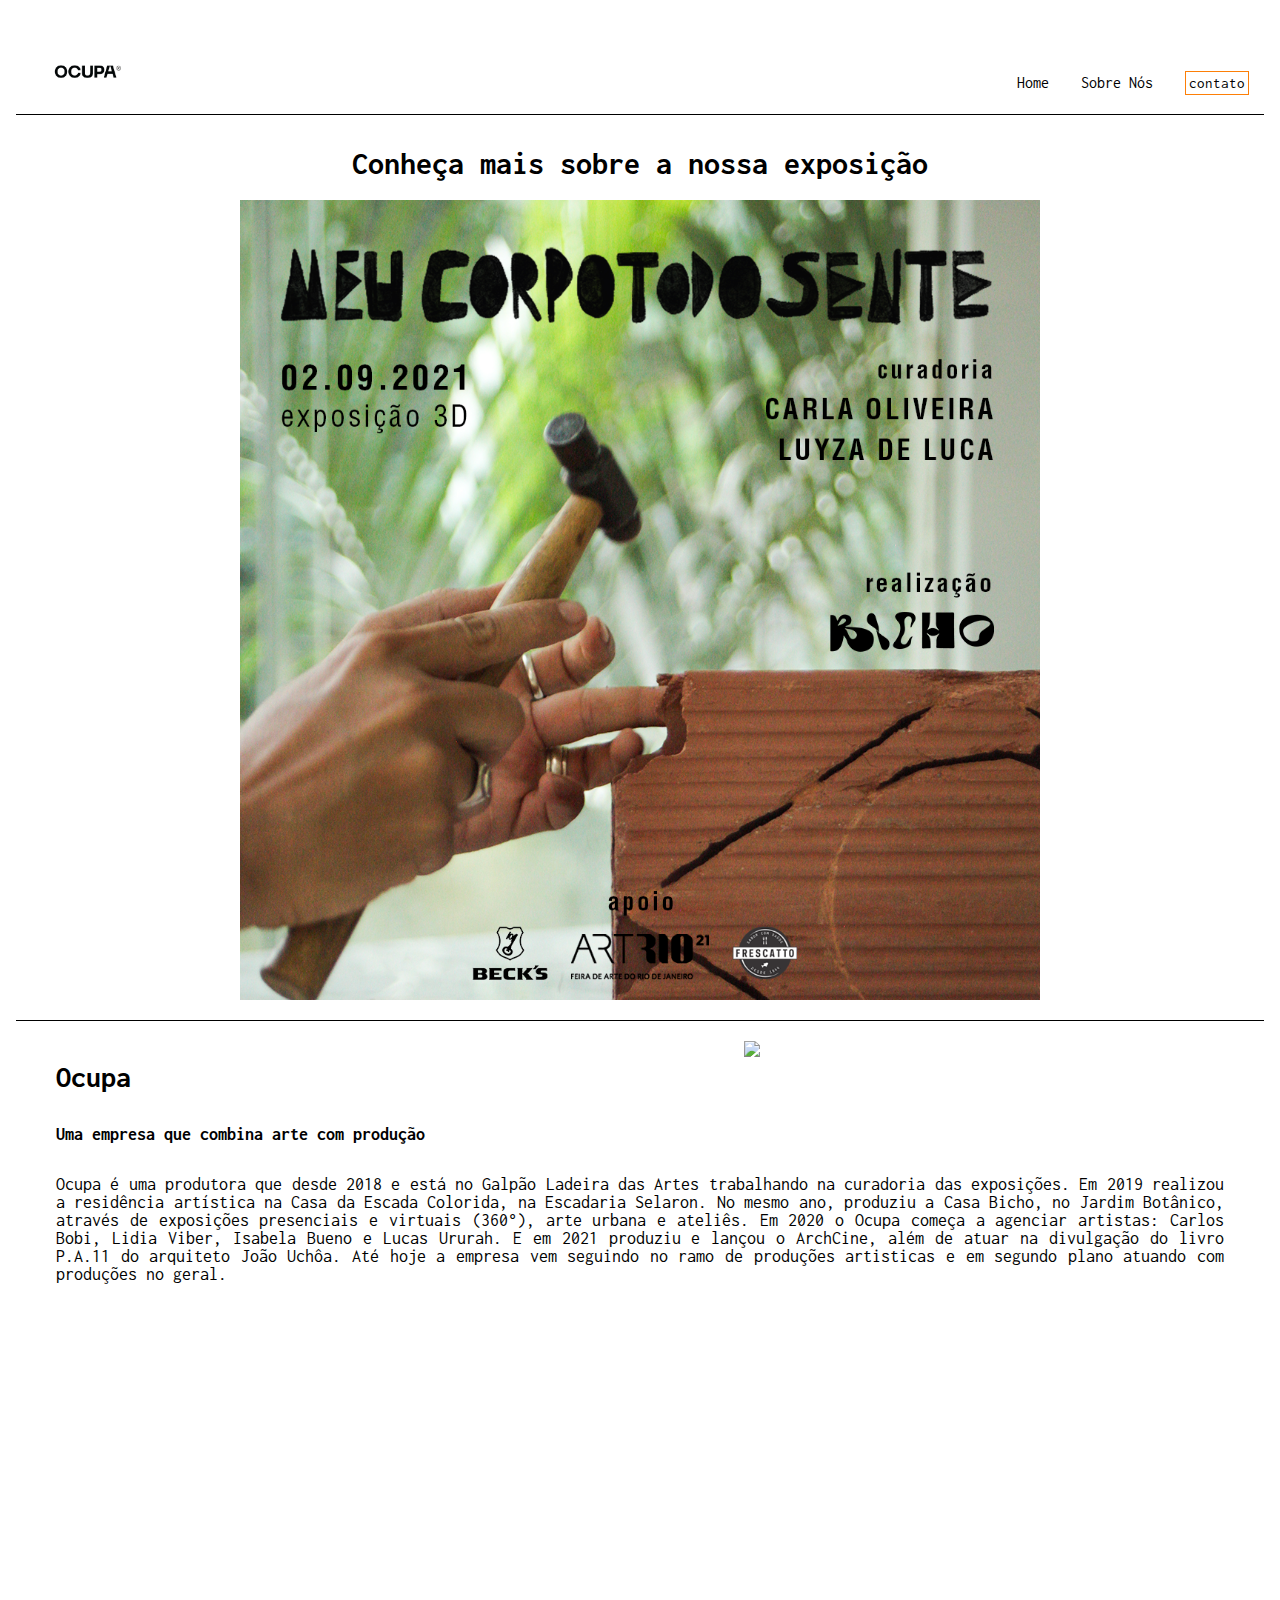
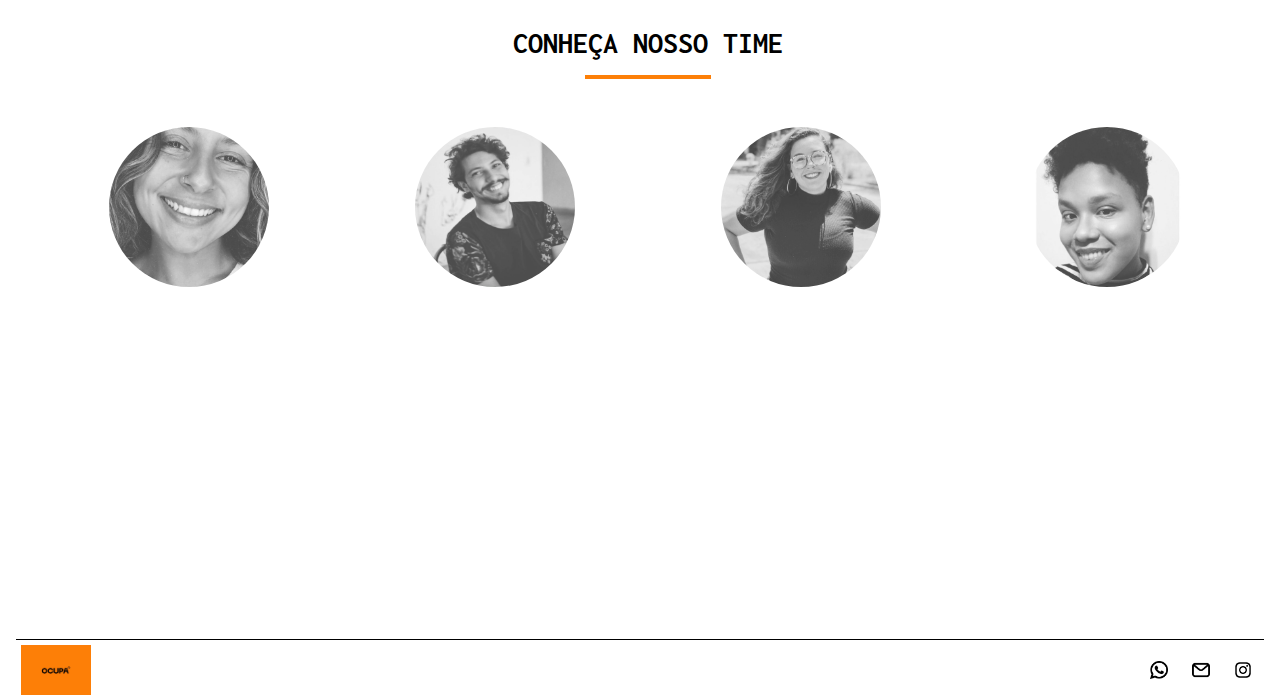
==== index.html @ 3dbba1af "Add files via upload" ====
<!DOCTYPE html>
<html lang="pt-BR">

<head>
    <meta charset="UTF-8">
    <link rel="stylesheet"  href="./style/style.css">
    <meta name="viewport" content="width=device-width, initial-scale=1.0">
    <meta name="description" content=" Empresa ligada ao ramo cultural. Com foco em agenciamento de artistas,
         produção de exposições e produções no geral. Entre em contato para saber mais">
    <title>Ocupa</title>
</head>

<body>
    <header>
        <nav class="navegacao">
            <img class="foto-logo" src="./assets/logo_ocupa.png">

            <ul class="lista-navegacao">
                <li class="lista-item"><a href="index.html">Home</a></li>
                <li class="lista-item"><a href="sobre_nos.html">Sobre Nós</a></li>
                <!--<li class="lista-item"><a href="producoes.html">Produções</a></li>
                <li class="lista-item"><a href="contato.html">Contato</a></li> -->
                <li class="lista-item"><a href="mailto:ocupa.arte@gmail.com"><button class="lista-botao">contato</button></a></li>
            </ul>
        </nav>
    </header>

    <main>
        <section>
            <a href="https://revistaphilos.com/2021/09/01/casa-bicho-apresenta-a-coletiva-meu-corpo-todo-sente/"
                class="texto-foto-principal">
                <h1>Conheça mais sobre a nossa exposição</h1>
            </a>
            <div class="foto-principal"></div>
            
        </section>

        <div class="menu-apresentacao">
            <div class="container-foto">
                <img class="menu-apresentacao-foto" src="../site_ocupa2/assets/img-hellena.JPG">
            </div>
            <h2 class="menu-apresentacao-texto-titulo">Ocupa</h2>
            <h4 class="menu-apresentacao-texto">Uma empresa que combina arte com produção</h4>
            <p class="menu-apresentacao-texto">
                Ocupa é uma produtora que desde 2018 e está no Galpão Ladeira das Artes trabalhando na curadoria das
                exposições. Em 2019 realizou a
                residência artística na Casa da Escada Colorida, na Escadaria Selaron. No mesmo ano, produziu a Casa
                Bicho, no Jardim Botânico, através de exposições presenciais e virtuais (360°), arte urbana e ateliês.
                Em 2020 o Ocupa começa a agenciar artistas: Carlos Bobi, Lidia Viber, Isabela Bueno e Lucas Ururah. E em
                2021 produziu e lançou o ArchCine, além de atuar na divulgação do livro P.A.11 do arquiteto João Uchôa.
                Até hoje a empresa vem seguindo no ramo de produções artisticas e em segundo plano atuando com produções
                no geral.
            </p>
        </div>

        <!--    Nessa Parte eu pesquisei tudo na internet (vídeo no youtube: Como criar uma seção DEVELOPER TEAM com [HTML & CSS]) -->
        <div class="container">
            <section class="time">
                <h3 class="titulo">Conheça nosso time</h3>
                <ul class="time-lista">
                    <li>
                        <a class="time-link" href="#primeiro">
                            <figure class="time-figure">
                                <img src="./assets/carla_oliveria.png" alt="foto tipo retrato da carla oliveira">
                            </figure>
                        </a>
                    </li>
                    <li>
                        <a class="time-link" href="#segundo">
                            <figure class="time-figure">
                                <img src="./assets/renan-horta.png" alt="foto tipo retrato do Renan Horta">
                            </figure>
                        </a>
                    </li>
                    <li>
                        <a class="time-link" href="#terceiro">
                            <figure class="time-figure">
                                <img src="./assets/luyza-deluca.png" alt="foto tipo retrato da Luyza de Luca">
                            </figure>
                        </a>
                    </li>
                    <li>
                        <a class="time-link" href="#quarto">
                            <figure class="time-figure">
                                <img src="./assets/jaqueline_cardoso.png" alt="foto tipo retrato da Jaqueline Cardoso">
                            </figure>
                        </a>
                    </li>
                </ul>

                <div class="time-descricao" id="primeiro">
                    <p class="time-nome">Carla Oliveira</p>
                    <p class="time-descricao-usuario">Carla é uma arquiteta urbanista em formação, produtora cultural
                        e moradora do subúrbio carioca.
                        Trabalhou com arquitetura por 7 anos, onde entre diversos projetos, atuou no Porto Maravilha
                        onde foi responsável pelo mobiliários urbanos e segurança viária na revitalização da zona
                        portuária.
                        Aqui no Ocupa, Carla é gestora, produtora e curadora, onde exerce no Galpão Ladeira das Artes a
                        curadoria de exposições e produção de eventos culturais e na Casa Bicho
                        é sócia fundadora, responsável pela curadoria e gestão de produção de arte da casa. Em 2020
                        começou a produzir os artistas Carlos Bobi e Lidia Viber.
                        Sua maior paixão é estar conectada com a arte e seu foco é torná la mais democrática.
                    </p>
                </div>

                <div class="time-descricao" id="segundo">
                    <p class="time-nome">Renan Horta</p>
                    <p class="time-descricao-usuario">é formado em Administração e produtor cultural.
                        Renan começou a atuar no cenário artístico em 2019, iniciando sua carreira no Ocupa e já fez
                        parte de diversas produções da empresa. Hoje seu foco é a gestão financeira.

                        Participou no desenvolvimento e criação do projeto Arteacao, do planejamento e produção de
                        exposições e por fim, participa do planejamento e estratégia na assessoria dos artistas.

                        Sua inspiração é entregar arte para pessoas que nunca tiveram contato com a mesma e auxiliar no
                        desenvolvimento de carreira dos artistas independentes.
                    </p>
                </div>

                <div class="time-descricao" id="terceiro">
                    <p class="time-nome">luyza de Luca</p>
                    <p class="time-descricao-usuario">Luyza De Luca é arquiteta e urbanista formada pela PUC, com
                        experiência em escritórios no Brasil e na Itália. Curadora em formação, cursa pós-graduação em
                        “Planejamento e produção de exposições” e “Especialização em crítica e curadoria de arte”, pela
                        Escola de Artes Visuais do Parque Lage. Já fez cursos como “Arquitetura da arte: espaços e
                        montagens de exposições” ministrado por Sonia Salcedo e que teve como produto o ensaio
                        expositivo “Um ponto de partida, Abelardo Zaluar”.

                        Atualmente trabalha em uma galeria de arte do Rio de Janeiro atuando na elaboração de múltiplas
                        exposições e participa do curso “Portfólio, apresentação, desenvolvimento e estratégias de
                        carreira”, com Bruno Miguel, também na EAV Parque Lage.

                        Integra a equipe do OCUPA desenvolvendo curadorias independentes, pesquisa e colaborando com
                        artistas jovens com foco em desenvolvimento de carreira.
                    </p>
                </div>

                <div class="time-descricao" id="quarto">
                    <p class="time-nome">Jaqueline Freire</p>
                    <p class="time-descricao-usuario">Jaqueline é uma Engenheira Eletricista em formação na UFRJ. Antes
                        de ingressar em engenharia, trabalhou durante 2 anos com Consultoria e Planejamento Empresarial
                        de micro e pequenas empresas.
                        Tem no seu currículo cursos de gestão, experiência do usuário com o produto e desenvolvimento
                        aplicações mobile.

                        No Ocupa atua como Consultora de Negócios, onde auxilia no desenvolvimento de estratégias de
                        crescimento para a empresa.

                        Seu objetivo é unir arte, tecnologia e negócios de forma sustentável e democrática.
                    </p>
                </div>
            </section>
        </div>
    </main>

    <footer>
        <!-- Não tô conseguindo colocar as imagens como links, queria colocar um direcionamento pro whatsapp, pro email e para o ulr do instagram-->
        <div class="container-footer">
            <a href="#"><img class="logo-footer" src="./assets/ocupa.jpg"
                    alt="logo da empresa ocupa, fundo larannja com letras pretas"></a>
            <ul class="lista-footer">
                <li><a href="https://www.instagram.com/ocupa__/"><img class="img-footer" src="./assets/instagram.png" alt="logo do instagram para contato"></a></li>
                <li><a href="mailto:ocupa.arte@gmail.com"><img class="img-footer" src="./assets/o-email.png" alt="logo do email para contato"></a></li>
                <li><a href="https://tinyurl.com/numeroocupa"><img class="img-footer" src="./assets/whatsapp.png" alt="logo do whatsapp para contato"></a></li>
            </ul>
        </div>
    </footer>
</body>

</html>
---- style/style.css ----
@import url('https://fonts.googleapis.com/css2?family=Inconsolata&family=Playfair+Display&family=Roboto+Mono:wght@300&display=swap');

*{
    padding: 0;
    margin: 0;
    box-sizing: border-box;
    list-style: none;
}

body{
    background-color: white;
    margin: 1em;
    font-family: 'Inconsolata', monospace;
}

a{
    color: black;
    list-style: none;
    text-decoration: none;

}

a:hover{
    color: #fd7f07;
}

a:active {
    text-decoration:none;
}

                                            /*HEADER*/
.lista-navegacao{
    padding: 15px;
    display: flex;
    flex-direction: row;
    justify-content: flex-end;
    align-items: baseline;
    gap: 5em 2em;
    border-bottom: 1.2px solid black;
    margin-bottom: 2em;
    padding-bottom: 1.2em;
    font-size: 16px;

}

.lista-botao{
    background-color: white;
    padding: 3px;
    border: 0.2px solid #fd7f07;
    font-family: 'Inconsolata', monospace;
    font-size: 15px;
}

.lista-botao:hover{
    background-color: #fd7f07;
    color: white;
    padding: 3px;
    border: 0.2px solid black;
}

.foto-logo{
    max-width: 80px;
    margin-left: 2em;
    transform: translateY(100%);
    
}
                                                /*MAIN*/
.texto-foto-principal{
    text-align: center;
    padding-top: 20px;
    margin-bottom: 5px;
    font-weight: 500;
    color: black;
}

.texto-foto-principal:hover{
    color: #fd7f07;
}

.foto-principal{
    background-image: url(../assets/Prancheta1.PNG);
    background-color: white;
    height: 800px;
    background-position: center;
    background-repeat: no-repeat;
    background-size: contain;
    position: relative;
    margin: 20px;
    padding: 20px;
}

.menu-apresentacao-foto{ 
    width: 500px;
    float: right;
    margin-left: 20px;
    transform: translateY();
    
}

.menu-apresentacao{
    padding: 20px;
    border-top: 1.2px solid black;
} 

.menu-apresentacao-texto{
    text-align: justify;
    margin: 8px;
    padding: 12px;
    font-size: 18px;
}

.menu-apresentacao-texto-titulo{
    font-size: 30px;
    text-align: justify;
    margin: 8px;
    padding: 12px;
    
}

.container{
    width: 100%;
    height: 100vh;  
    display: flex;
    justify-content: center;
    align-items: center;
    margin: 8px;
    padding: 12px;
}

.titulo{
    text-align: center;
    text-transform: uppercase;
    font-size: 30px;
    margin-bottom: 3rem;
}

.titulo:after{
    content:"";
    padding: 2px;
    background-color: #fd7f07;
    display: flex;
    width: 10%;
    margin: auto;
    margin-top: 1rem;
}

.time{
    width: 100%;
}

.time-lista{
    display: flex;
    justify-content: space-around;
    margin: 3rem 0;
}


.time-figure{
    width: 160px;
    height: 160px;
    border-radius: 50%;
    overflow: hidden;
}

.time-figure img{
    width: 100%;
    filter: opacity(80%);
}

.time-link:hover .time-figure img{
    filter: none;

}

.time-descricao{
    display: flex;
    flex-direction: column;
    align-items: center;
    display: none;
}

.time-descricao:target{
    display: flex;
}

.time-nome{
    text-transform: uppercase;
    font-size: 20px;
}

.time-nome:after{
    
    content:"";
    padding: 2px;
    background-color: #fd7f07;
    display: flex;
    width: 100%;
    margin: auto;
    margin-top: 1rem;
}

.time-descricao-usuario{
    margin-top: 3rem;
    font-size: 18px;
}
                                            /*FOOTER*/
.container-footer{
    width: 100%;
    border-top: 1.2px solid black;
    

}

.logo-footer{
    width: 80px;
    padding: 5px;
    float: left;
}

.img-footer{
    width: 18px;
    margin: 12px;
    float: right;
    transform: translateY(50%);

}

@media screen and (max-width: 420px){
    
    .navegacao{
        max-width: 100%;
     
    }

    .foto-logo{
        width: 50px;
        margin: 0;
        transform: translateY(170%);

    }

    .texto-foto-principal{
        margin: 0;
        padding: 0;
        font-size: 12px;
    }

    .foto-principal{
        margin: 10px;
        padding: 10px;
        height: 400px;
    }

    .menu-apresentacao{
        padding: 0;
        padding-top: 20px;
        padding-bottom: 100px;
    }
    .menu-apresentacao-foto{
        float:none;
        width: 300px;
        
    }

    .container{
        height: auto;
    }

    .time-figure{
        width: 80px;
        height: 80px;
        margin: 5px;
        border-radius: 50%;
    }
}
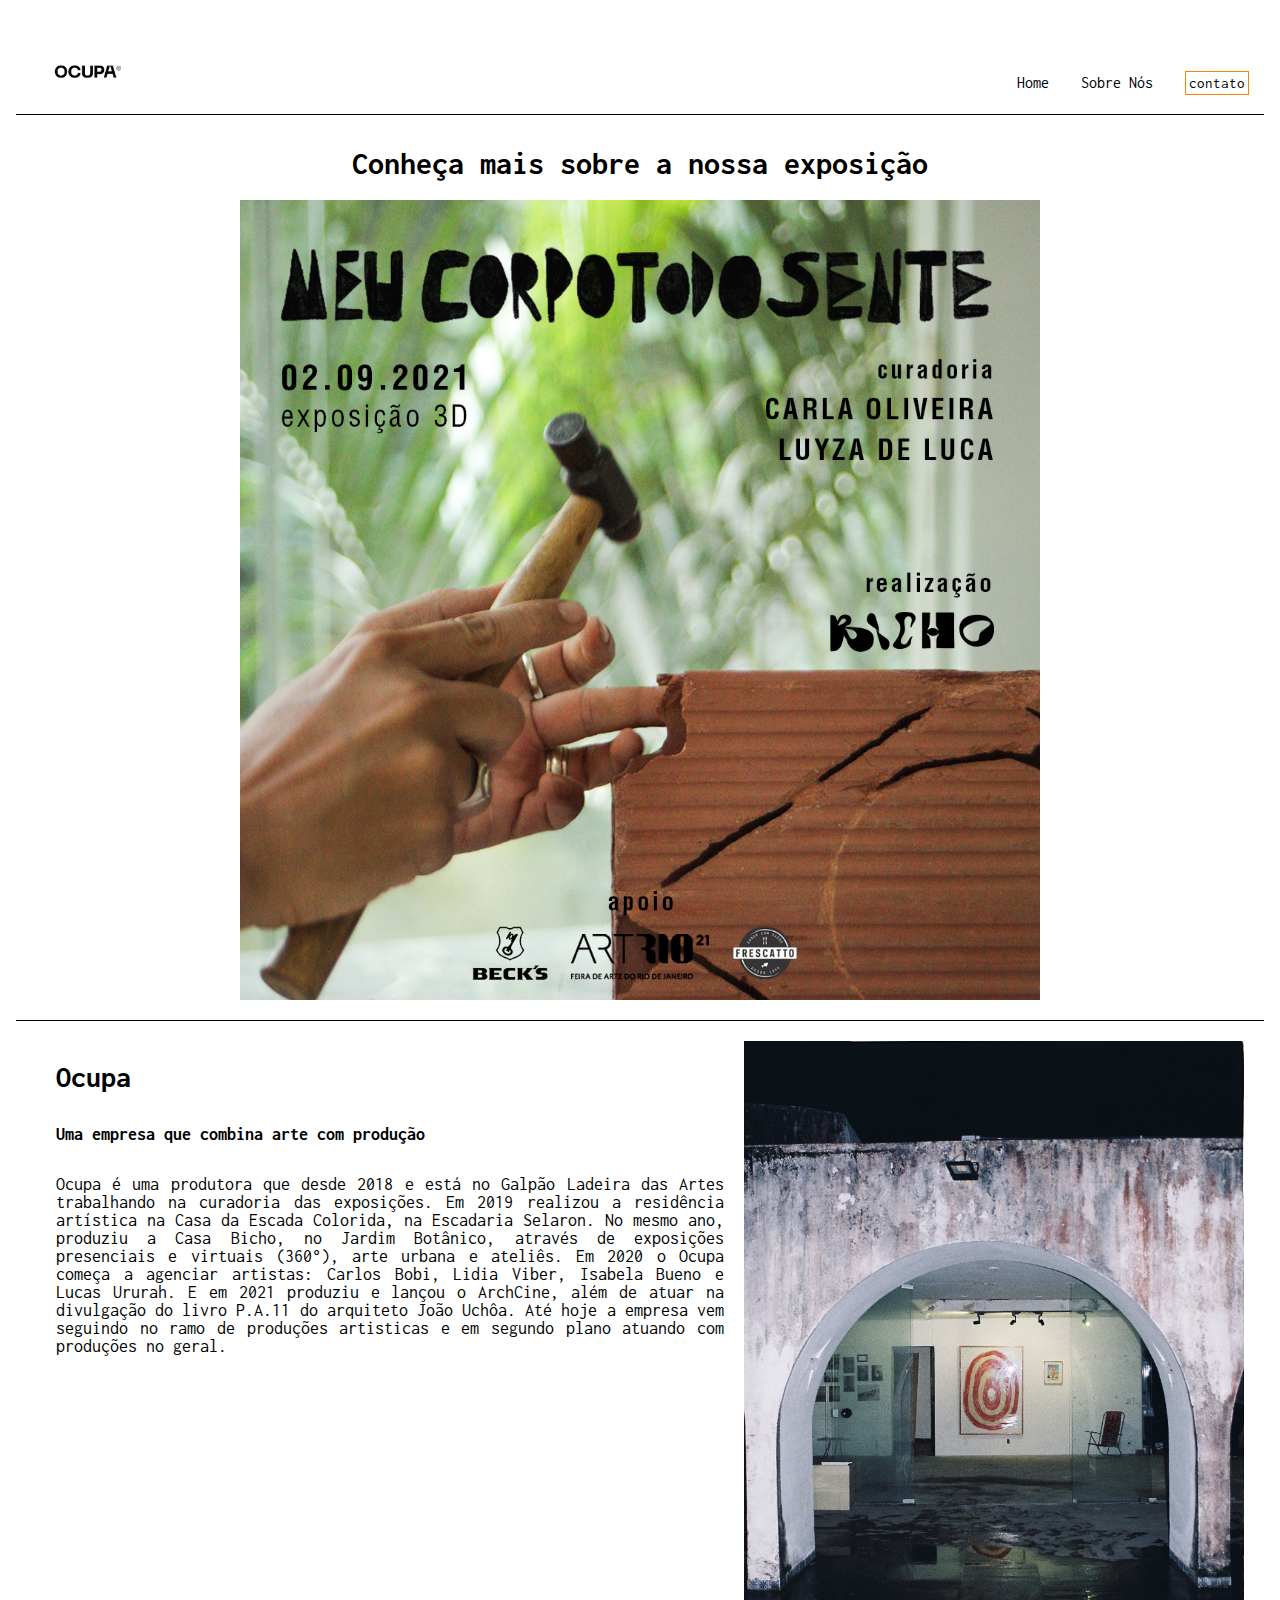
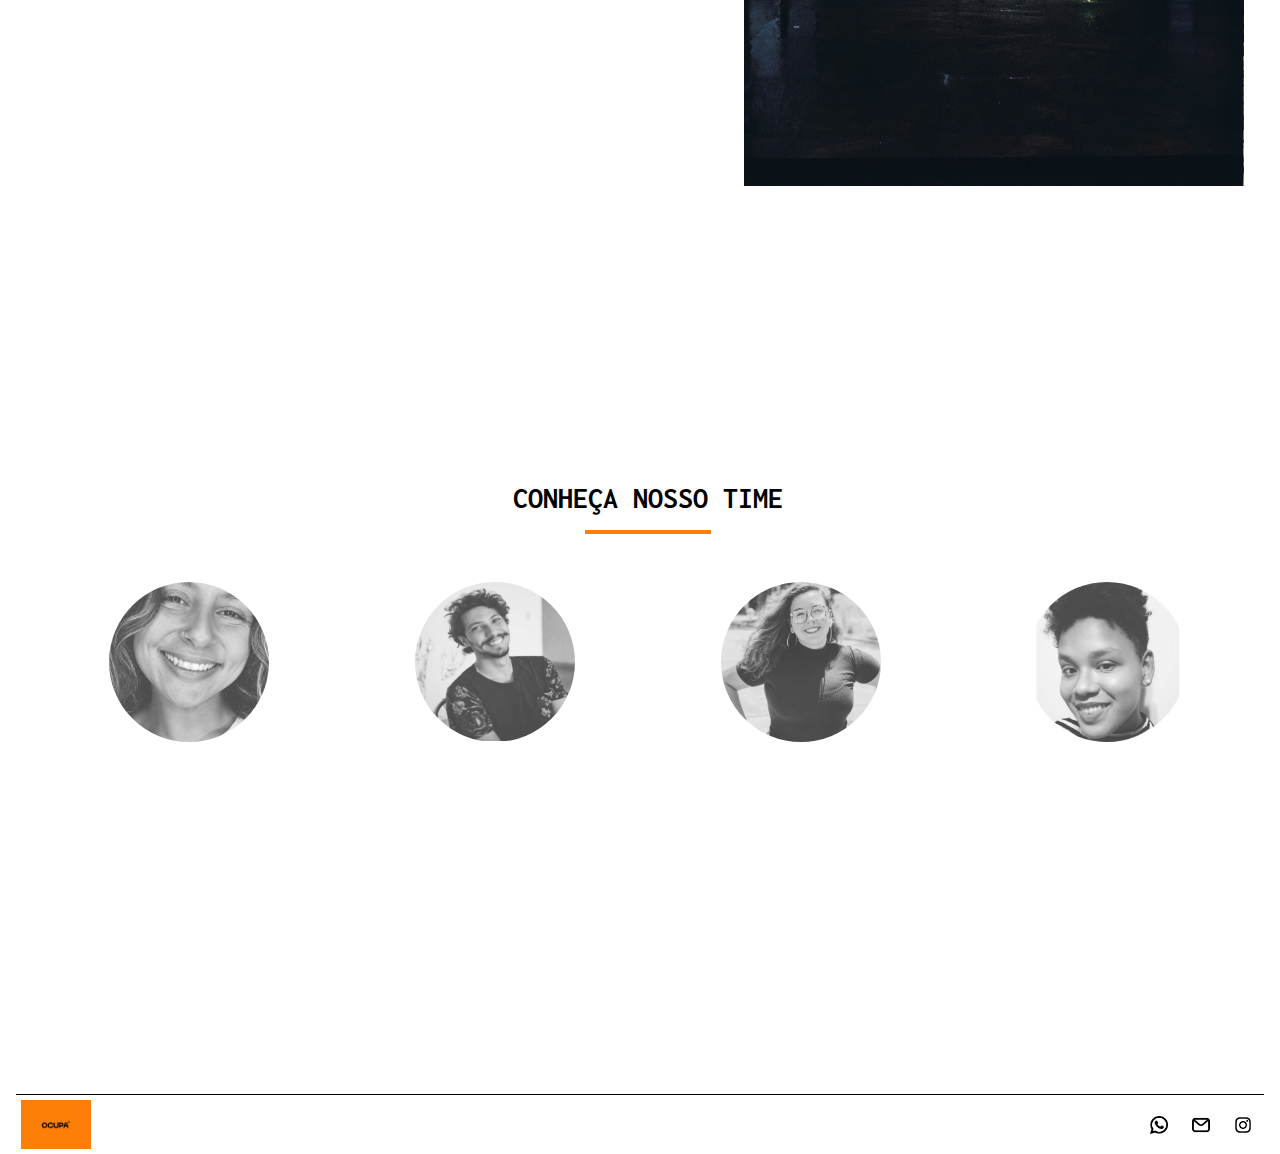
==== commit 17987041: "Update index.html" ====
--- a/index.html
+++ b/index.html
@@ -37,7 +37,7 @@
 
         <div class="menu-apresentacao">
             <div class="container-foto">
-                <img class="menu-apresentacao-foto" src="../site_ocupa2/assets/img-hellena.JPG">
+                <img class="menu-apresentacao-foto" src="./assets/img-hellena.JPG">
             </div>
             <h2 class="menu-apresentacao-texto-titulo">Ocupa</h2>
             <h4 class="menu-apresentacao-texto">Uma empresa que combina arte com produção</h4>
@@ -161,10 +161,10 @@
             <ul class="lista-footer">
                 <li><a href="https://www.instagram.com/ocupa__/"><img class="img-footer" src="./assets/instagram.png" alt="logo do instagram para contato"></a></li>
                 <li><a href="mailto:ocupa.arte@gmail.com"><img class="img-footer" src="./assets/o-email.png" alt="logo do email para contato"></a></li>
-                <li><a href="https://tinyurl.com/numeroocupa"><img class="img-footer" src="./assets/whatsapp.png" alt="logo do whatsapp para contato"></a></li>
+                <li><a href=" "><img class="img-footer" src="./assets/whatsapp.png" alt="logo do whatsapp para contato"></a></li>
             </ul>
         </div>
     </footer>
 </body>
 
-</html>+</html>
